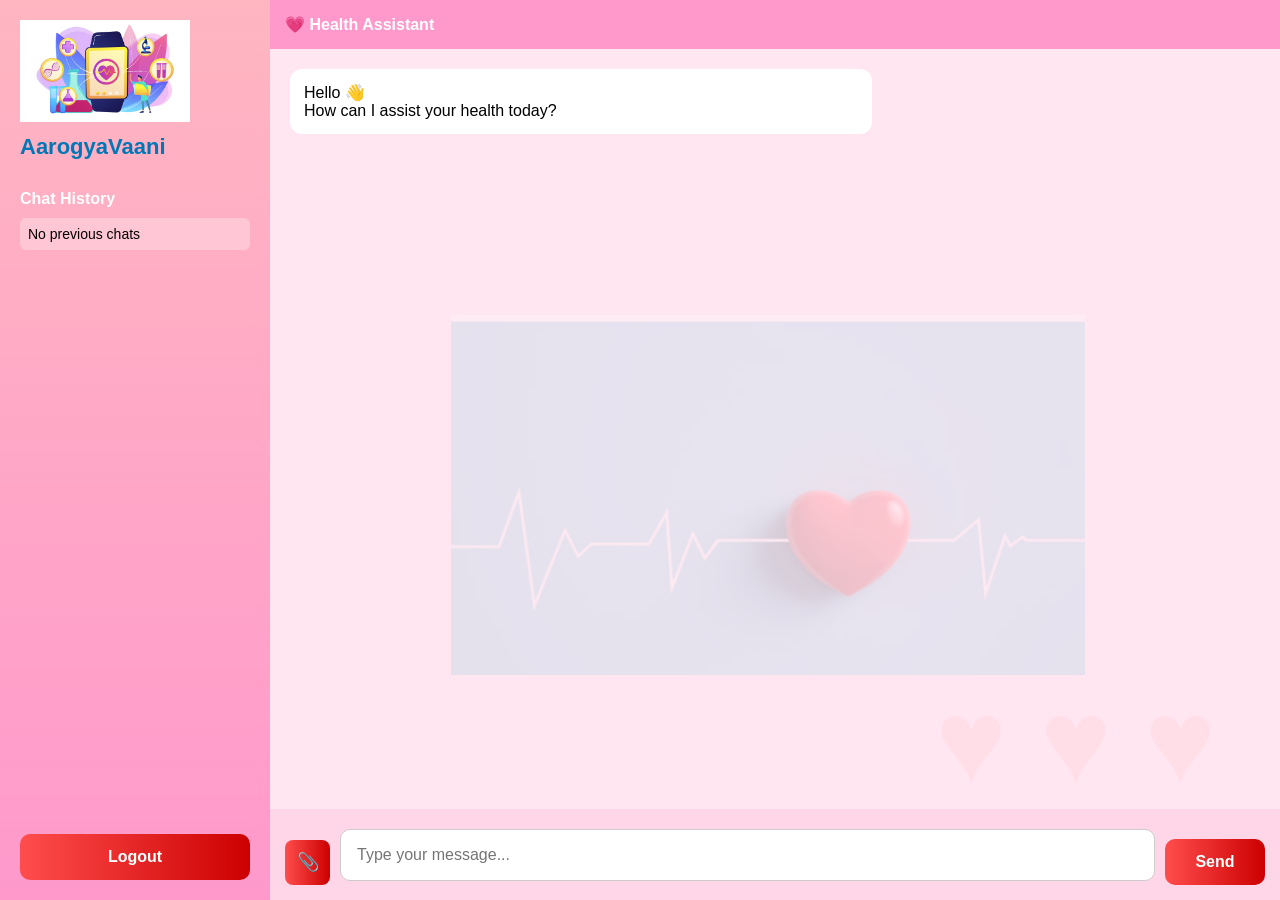
==== chatbot.html @ 48b14cd9 "Initial project upload" ====
<!DOCTYPE html>
<html>
<head>
    <title>AarogyaVaani Chatbot</title>
    <link rel="stylesheet" href="style.css">
</head>

<body class="chat-body">

<div class="chat-container">

    <!-- SIDEBAR -->
    <div class="sidebar">

    <div class="sidebar-top">
        <img src="images/logo.png" class="sidebar-logo">
        <h2 class="sidebar-title">AarogyaVaani</h2>

        <div class="history-section">
            <h3>Chat History</h3>
            <ul id="historyList">
                <li>No previous chats</li>
            </ul>
        </div>
    </div>

    <button class="logout-btn" onclick="logout()">Logout</button>

</div>

    <!-- MAIN CHAT -->
    <div class="chat-main">

        <div class="chat-header">
            💗 Health Assistant
        </div>

        <div class="chat-messages" id="chatMessages">
            <div class="bot-message">
                Hello <span id="userDisplay"></span> 👋 <br>
                How can I assist your health today?
            </div>
        </div>

        <!-- INPUT AREA -->
        <div class="chat-input-area">

            <button class="upload-btn" onclick="document.getElementById('imageUpload').click()">📎</button>
            <input type="file" id="imageUpload" hidden>

            <input type="text" id="userInput" placeholder="Type your message...">

            <button class="send-btn" onclick="sendMessage()">Send</button>

        </div>

    </div>

</div>

<script src="script.js"></script>

</body>
</html>
---- style.css ----
/* =========================
   GLOBAL RESET
========================= */
* {
    margin: 0;
    padding: 0;
    box-sizing: border-box;
    font-family: "Segoe UI", sans-serif;
}

/* =========================
   LOGIN PAGE
========================= */

body {
    height: 100vh;
    background: linear-gradient(135deg, #ffeaea, #ffcccc);
    display: flex;
    justify-content: center;
    align-items: center;
    position: relative;
    overflow: hidden;
}

/* Subtle medical background */
body::before {
    content: "✚ ✚ ✚";
    position: absolute;
    font-size: 100px;
    color: rgba(255, 0, 0, 0.04);
    top: 10%;
    left: 5%;
}

body::after {
    content: "♥ ♥ ♥";
    position: absolute;
    font-size: 120px;
    color: rgba(255, 0, 0, 0.03);
    bottom: 10%;
    right: 5%;
}

/* Login Container */
.login-container {
    width: 100%;
    padding: 20px;
    display: flex;
    justify-content: center;
}

/* Login Card */
.login-card {
    background: #ffffff;
    width: 100%;
    max-width: 420px;
    padding: 35px;
    border-radius: 18px;
    box-shadow: 0 15px 40px rgba(0, 0, 0, 0.08);
    text-align: center;
    animation: fadeIn 0.8s ease-in-out;
}

/* Logo */
.logo {
    width: 160px;
    margin-bottom: 15px;
    transition: transform 0.3s ease;
}

.logo:hover {
    transform: scale(1.05);
}

/* Title */
h1 {
    color: #b30000;
    font-size: 28px;
    margin-bottom: 5px;
}

/* Tagline */
.tagline {
    font-size: 16px;
    color: #0b6623;
    font-weight: 700;
    margin-bottom: 25px;
    letter-spacing: 1px;
    border-left: 4px solid #0b6623;
    padding-left: 10px;
    display: inline-block;
}

/* Inputs */
.input-group {
    text-align: left;
    margin-bottom: 15px;
}

.input-group label {
    font-size: 14px;
    margin-bottom: 5px;
    display: block;
}

.input-group input,
.input-group select {
    width: 100%;
    padding: 12px;
    border-radius: 10px;
    border: 1px solid #ddd;
    background-color: #fafafa;
    transition: all 0.3s ease;
}

.input-group input:focus,
.input-group select:focus {
    border-color: #cc0000;
    box-shadow: 0 0 8px rgba(204, 0, 0, 0.2);
    background-color: #fff;
}

/* Password Box */
.password-box {
    position: relative;
}

.password-box span {
    position: absolute;
    right: 10px;
    top: 50%;
    transform: translateY(-50%);
    cursor: pointer;
    font-size: 13px;
    color: #cc0000;
}

/* Button */
button {
    width: 100%;
    padding: 14px;
    background: linear-gradient(90deg, #ff4d4d, #cc0000);
    color: white;
    border: none;
    border-radius: 10px;
    cursor: pointer;
    font-size: 16px;
    margin-top: 15px;
    transition: all 0.3s ease;
    font-weight: 600;
}

button:hover {
    transform: translateY(-3px);
    box-shadow: 0 8px 20px rgba(204, 0, 0, 0.3);
}

/* Register Text */
.register-text {
    margin-top: 15px;
    font-size: 14px;
}

.register-text a {
    color: #cc0000;
    text-decoration: none;
}

/* Animation */
@keyframes fadeIn {
    from {
        opacity: 0;
        transform: translateY(20px);
    }
    to {
        opacity: 1;
        transform: translateY(0);
    }
}

/* =========================
CHATBOT PAGE
========================= */

/* =========================
   CHATBOT PAGE
========================= */

.chat-body {
    margin: 0;
    background: #ffe6f0;
    position: relative;
    height: 100vh;
    overflow: hidden;
}

/* ECG BACKGROUND */
.chat-body::before {
    content: "";
    position: absolute;
    top: 55%;                     /* slightly lower than 50% */
    left: 60%;
    transform: translate(-50%, -50%);
    width: 1100px;
    height: 360px;
    background: url("images/ecg.png") no-repeat center;
    background-size: contain;
    opacity: 0.20;
    z-index: 0;
    pointer-events: none;
}

/* MAIN CONTAINER */
.chat-container {
    display: flex;
    height: 100vh;
    width: 100vw;
    position: relative;
    z-index: 1;
}

/* SIDEBAR */
.sidebar {
    width: 270px;
    background: linear-gradient(180deg, #ffb6c1, #ff99cc);
    padding: 20px;
    display: flex;
    flex-direction: column;
    justify-content: space-between;
}

/* SIDEBAR TOP */
.sidebar-top {
    display: flex;
    flex-direction: column;
    align-items: flex-start;
}

/* BIGGER LOGO */
.sidebar-logo {
    width: 170px;
    margin-bottom: 12px;
}

/* TITLE DARK SKY BLUE */
.sidebar-title {
    color: #0077b6;
    font-size: 22px;
    font-weight: bold;
}
/* HISTORY SECTION */
.history-section {
    margin-top: 30px;
    width: 100%;
}

.history-section h3 {
    font-size: 16px;
    margin-bottom: 10px;
    color: white;
}

#historyList {
    list-style: none;
    padding: 0;
}

#historyList li {
    background: rgba(255, 255, 255, 0.3);
    padding: 8px;
    border-radius: 6px;
    margin-bottom: 8px;
    cursor: pointer;
    font-size: 14px;
}

#historyList li:hover {
    background: rgba(255, 255, 255, 0.6);
}

/* LOGOUT BUTTON */
.logout-btn {
    width: 100%;
}

/* CHAT MAIN */
.chat-main {
    flex: 1;
    display: flex;
    flex-direction: column;
    height: 100vh;
}

/* HEADER */
.chat-header {
    background: #ff99cc;
    padding: 15px;
    font-weight: bold;
    color: white;
}

/* MESSAGE AREA */
.chat-messages {
    flex: 1;
    padding: 20px;
    overflow-y: auto;
}

/* BOT MESSAGE */
.bot-message {
    background: white;
    padding: 14px;
    border-radius: 12px;
    margin-bottom: 10px;
    max-width: 60%;
}

/* USER MESSAGE */
.user-message {
    background: #ff66a3;
    color: white;
    padding: 14px;
    border-radius: 12px;
    margin-bottom: 10px;
    max-width: 60%;
    margin-left: auto;
}

/* INPUT AREA */
.chat-input-area {
    display: flex;
    align-items: center;
    padding: 15px;
    background: #ffd6e8;
    gap: 10px;
}

/* SMALL UPLOAD BUTTON */
.upload-btn {
    width: 45px;
    height: 45px;
    border-radius: 8px;
    font-size: 18px;
    padding: 0;
}

/* BIG TEXT INPUT */
.chat-input-area input[type="text"] {
    flex: 1;
    padding: 16px;
    font-size: 16px;
    border-radius: 10px;
    border: 1px solid #ccc;
}

/* SEND BUTTON */
.send-btn {
    width: 100px;
    padding: 14px;
    border-radius: 10px;
}
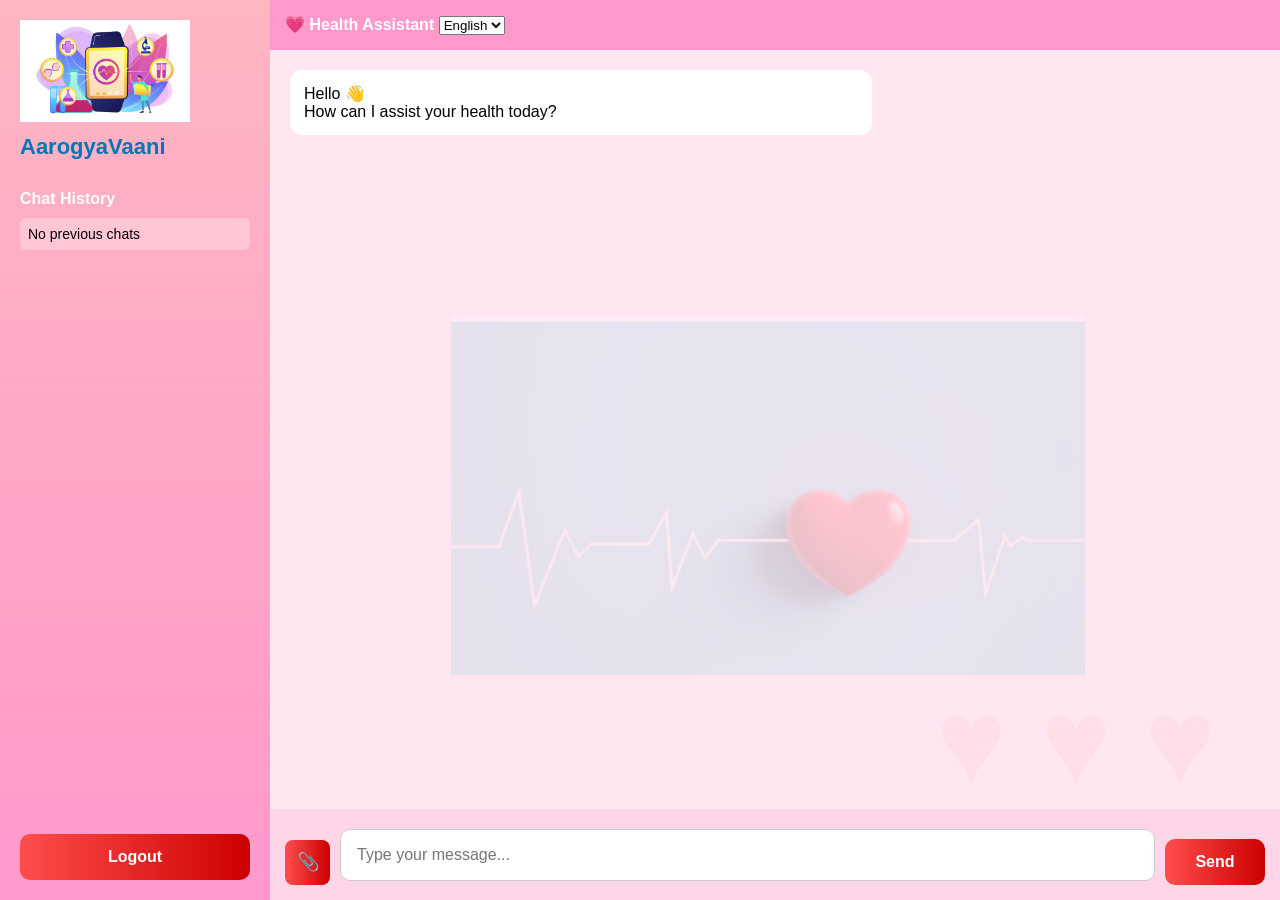
==== commit bc2db75f: "Update chatbot.html" ====
--- a/chatbot.html
+++ b/chatbot.html
@@ -32,8 +32,14 @@
     <div class="chat-main">
 
         <div class="chat-header">
-            💗 Health Assistant
-        </div>
+💗 Health Assistant
+
+<select id="languageSelect">
+<option value="english">English</option>
+<option value="tamil">தமிழ்</option>
+</select>
+
+</div>
 
         <div class="chat-messages" id="chatMessages">
             <div class="bot-message">
@@ -61,4 +67,4 @@
 <script src="script.js"></script>
 
 </body>
-</html>+</html>
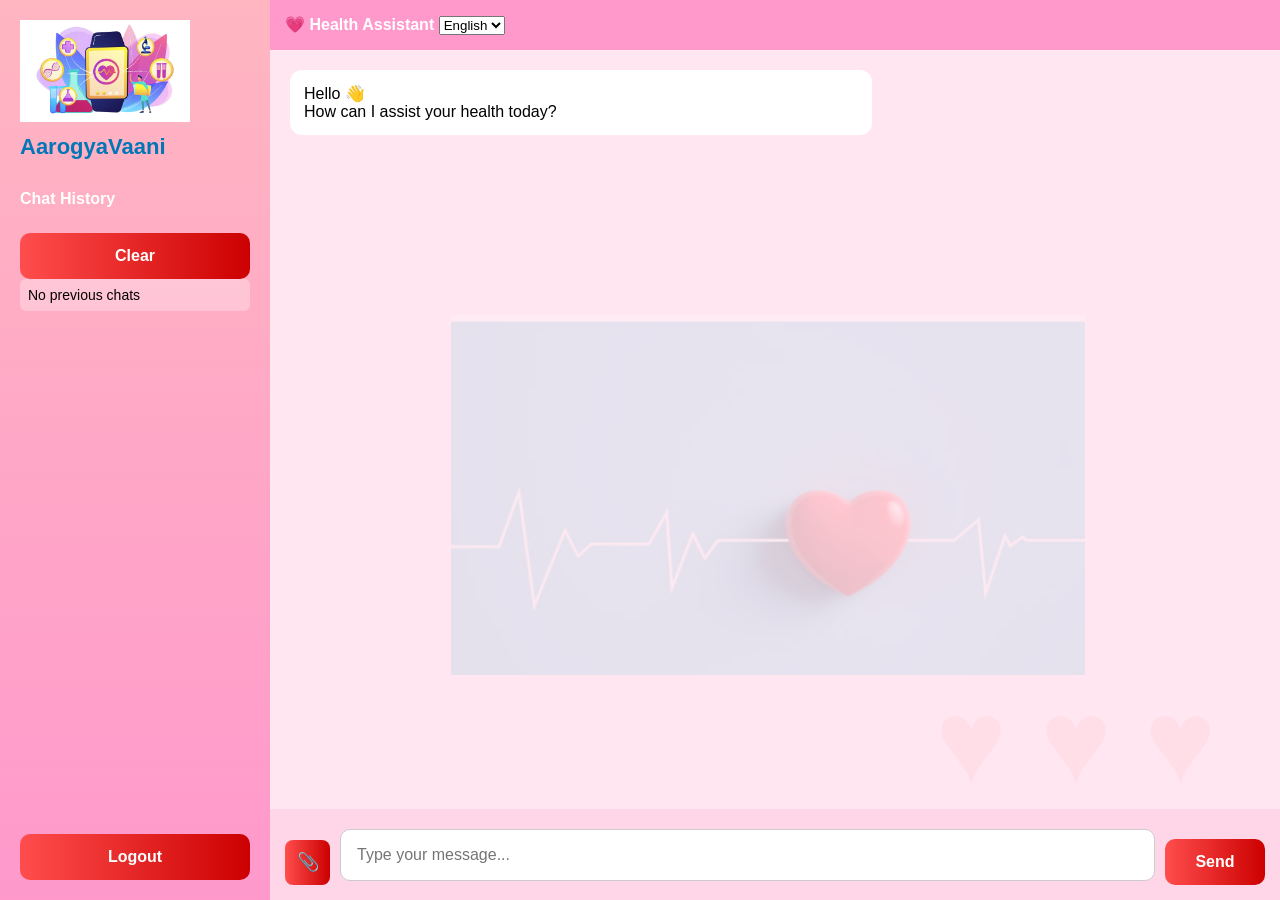
==== commit 0ae8adc6: "Update chatbot.html" ====
--- a/chatbot.html
+++ b/chatbot.html
@@ -18,6 +18,7 @@
 
         <div class="history-section">
             <h3>Chat History</h3>
+            <button onclick="clearHistory()">Clear</button>
             <ul id="historyList">
                 <li>No previous chats</li>
             </ul>
